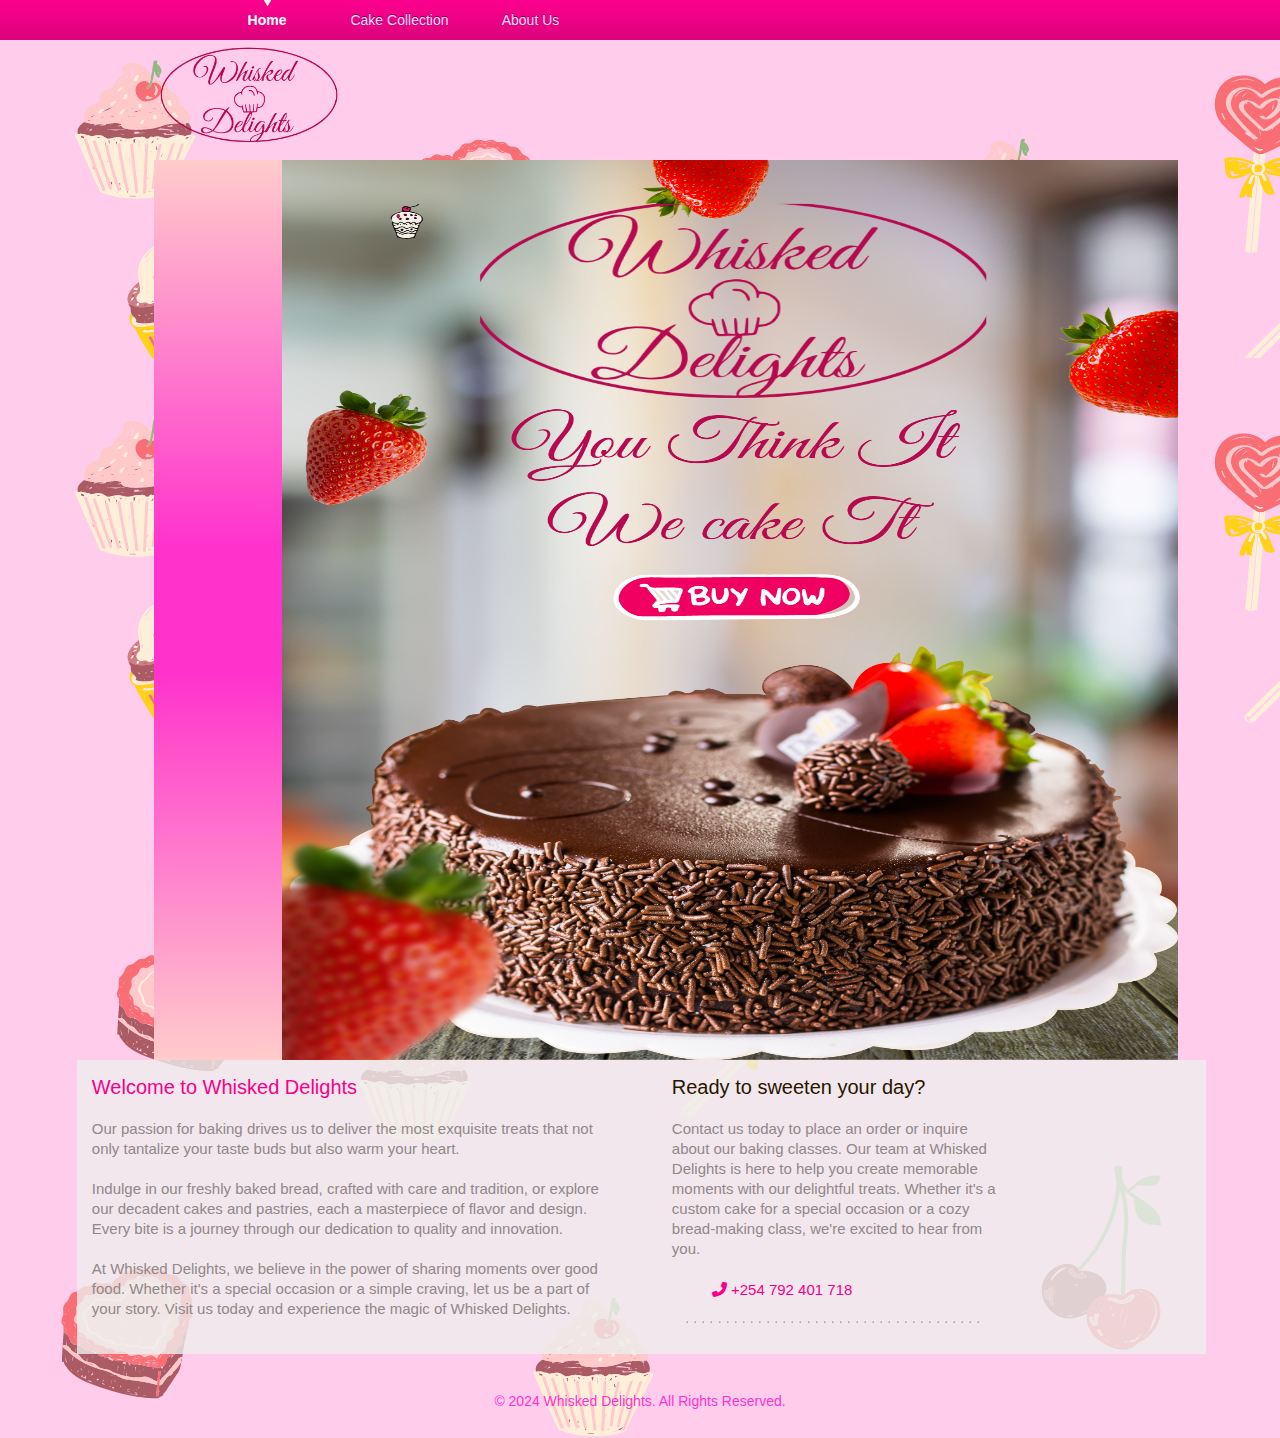
==== index.html @ 44b36c25 "Add files via upload" ====
<!DOCTYPE html>
<html>
	<head>
		<meta http-equiv="Content-Type" content="text/html; charset=utf-8"/>
		<title>Whisked Delights</title>
		<meta name="viewport" content="width=device-width, initial-scale=1.0">
		<meta http-equiv="X-UA-Compatible" content="ie=edge">
		<link href="https://cdn.jsdelivr.net/npm/bootstrap@5.3.3/dist/css/bootstrap.min.css" rel="stylesheet" integrity="sha384-QWTKZyjpPEjISv5WaRU9OFeRpok6YctnYmDr5pNlyT2bRjXh0JMhjY6hW+ALEwIH" crossorigin="anonymous">
		<link rel="shortcut icon" href="images/favicon.png" type="image/x-icon">
		<link rel="stylesheet" href="css/style.css" type="text/css" />
		<link rel="stylesheet" href="https://cdnjs.cloudflare.com/ajax/libs/font-awesome/6.4.0/css/all.min.css">
	</head>
	<body>
		<div class="header">
			<div id="navigation">
				<ul>
					<li class="selected"><a href="">Home</a></li>
					<li><a href="cake collection/">Cake Collection</a></li>
					<li><a href="about/">About Us</a></li>
				</ul>
			</div>
			<div>
				<a href="index.html" id="logo"><img width="70%" src="images/logo sans bg.png" alt="logo"/></a>
			</div>
		</div> 
		<div class="body">
			<div class="featured">
				<div class="gallery">
					<div class="sidebar"></div>
					<a href="cake collection/"><img class="cover" src="images/homepage1.png" alt=""/></a>	
				</div>
			</div>
			<div class="article">
				<div class="first">
					<h3>Welcome to Whisked Delights</h3>
					<p>Our passion for baking drives us to deliver the most exquisite treats that not only tantalize your taste buds but also warm your heart.</p>
        			<p>Indulge in our freshly baked bread, crafted with care and tradition, or explore our decadent cakes and pastries, each a masterpiece of flavor and design. Every bite is a journey through our dedication to quality and innovation.</p>
        			<p>At Whisked Delights, we believe in the power of sharing moments over good food. Whether it's a special occasion or a simple craving, let us be a part of your story. Visit us today and experience the magic of Whisked Delights.</p>
				</div>
				<div class="second">
					<h3>Ready to sweeten your day? </h3>
					<p>Contact us today to place an order or inquire about our baking classes. Our team at Whisked Delights is here to help you create memorable moments with our delightful treats. Whether it's a custom cake for a special occasion or a cozy bread-making class, we're excited to hear from you.</p>
					<a href="tel:+254792401718"><i class="fas fa-phone-alt"></i> +254 792 401 718</a>
				</div>
				
			</div>
		</div>
		<div class="footer">
			<p>&#169; 2024 Whisked Delights. All Rights Reserved.</p>
		</div>
		<script>
			const sidebar = document.querySelector('.sidebar');
			const coverImage = document.querySelector('.cover');

			if (window.innerWidth <= "350px" ) {
				coverImage.src = "images/homepage1Small";
			}
			sidebar.style.height = coverImage.clientHeight + 'px';
			coverImage.addEventListener('load', () => {
                sidebar.style.height = coverImage.clientHeight + 'px';
            });
			coverImage.style.maxHeight = 100 + "vh";
			coverImage.style.width = 70 + "vw";
		</script>
	</body>
</html>
---- css/style.css ----
/* Website template by freewebsitetemplates.com */
/*------------------------- Layout styles ------------------------*/ 
html{
	background:url(../images/Pink\ Colorfull\ Creative\ Cupcake\ Illustration\ Phone\ Wallpaper.png) repeat-x;
}
body{
	min-height: 100vh;
	margin: 0;
	background:url(../images/Pink\ Colorfull\ Creative\ Cupcake\ Illustration\ Phone\ Wallpaper.png) repeat-x left bottom;
}
p a{
	text-decoration:underline;
	color: #8B8B8B;
}

/*-------------------------	Header --------------------------*/
.header{
	width:auto;
	margin:0 auto;
}
.header div{
	width:960px;
	margin:0 auto;
	overflow:hidden;
	position:relative;
}
.header div a#logo{
	display:block;
	height:110px;
	width:254px;
	float:left;
}
.header div a#logo img{
	border:0;
}
.header div div.navigation{
	float:right;
	overflow:hidden;
	height:30px;
	width:auto;
	margin:0;
}
.header div div.navigation ul.first{
	background:url(../images/bg-top-navigation-left.png) no-repeat;
	height:30px;
	padding:0 0 0 21px;
}
.header div div.navigation ul.first li{
	background:url(../images/bg-top-navigation.png);
}
.header div div.navigation ul li.first a{
	border:0;
}
.header div div.navigation ul{
	list-style:none;
	padding:0;
	margin:0;
	float:left;
}
.header div div.navigation ul li{
	float:left;
	background:url(../images/bg-top-navigation2.png);
	height:30px;
}
.header div div.navigation ul li a:hover,.header div div.navigation ul.first li.selected a,
.body .content div.blog div.paging ul li a:hover,.header div div.navigation ul li.selected a{
	color:#ef0288;
}
.header div div.navigation ul li a{
	text-decoration:none;
	color:#721c49;
	font-family:arial;
	font-size:14px;
	text-shadow: 0 1px 0 #fff;
	border-width: 1px;
	border-style: none none none solid;
	border-color:#fff;
	height:30px;
	display:inline-block;
	line-height:30px;
	padding: 0 10px;
}

.header div#navigation{
	height:40px;
	background:url(../images/bg-navigation.gif) repeat-x;
	width:auto;
}
.header div#navigation ul{
	list-style:none;
	margin:0 auto;
	padding:0 20px;
	width:920px;
	overflow:hidden;
}
.header div#navigation ul li{
	float:left;
	width:131px;
	text-align:center;
}
.header div#navigation ul li.selected a{
	font-weight:bold;
	color:#fff;
	text-shadow:none;
}
.header div#navigation ul li.selected{
	background:url(../images/bg-menu-selected.gif) no-repeat center top;
	width:134px;
}
.header div#navigation ul li a{
	font-family: arial;
	color:#fcddf9;
	text-shadow: 0 -1px 0 #920052;
	font-size:14px;
	text-decoration:none;
	line-height:40px;
	font-weight: normal;
}
.header div#navigation ul li a:hover{
	color:#fff;
	font-weight:bold;
	text-shadow:none;
}

/*-------------------------	Body --------------------------*/
.body{
	margin:10px 10px 0px 6vw;
	height:auto;
	position:relative;
}
.body .featured{
	overflow:hidden;
}
.body .featured a{
	float:left;
	margin:0 10px 0 0;
	display:block;
}
.body div.article{
	width:auto;
	margin-right: 5vw;
	padding: 5vh 10vw;
	font-family:arial;
	background:url(../images/bg-footer.png);
	overflow:hidden;
	height:1%;
	clear:both;
}
.body div.article div.first{
	width:525px;
	margin:0 55px 0 0;
	background:none;
	padding:0;
}
.body div.article div.first p a{
	text-decoration:underline;
	color:#f6008a;
	background:none;
	padding:0;
	margin:0;
	display:inline-block;
}

.body div.article div.first h3{
	color:#f6008a;
}
.body div.article div h3{
	color:#2a1500;
	font-size:20px;
	font-weight:normal;
	margin:0;
}
.body div.article div p{
	margin: 20px 0;
	font-size:15px;
	color:#918889;
	line-height:20px;
}
.body div.article div h4{
	color:#2f1307;
	font-size:20px;
	font-weight:normal;
	margin:0;
}
.body div.article div a{
	color:#f6008a;
	text-decoration:none;
	padding:0 0 0 20px;
	font-size: 15px;
	margin:0 0 0 20px;
	display:block;
}
.body div.article{
	width:auto;
	padding:15px;
	font-family:arial;
	background:url(../images/bg-footer.png);
	overflow:hidden;
	height:1%;
	clear:both;
}
.body div.article div.first{
	width:525px;
	margin:0 55px 0 0;
	background:none;
	padding:0;
}
.body div.article div.first p a{
	text-decoration:underline;
	color:#f6008a;
	background:none;
	padding:0;
	margin:0;
	display:inline-block;
}
.body div.article div{
	float:left;
	width:325px;
	background:url(../images/separator-dotted.gif) no-repeat center bottom;
	padding: 0 0 21px 0;
}
.body div.article div.first h3{
	color:#f6008a;
}
.body div.article div h3{
	color:#2a1500;
	font-size:20px;
	font-weight:normal;
	margin:0;
}
.body div.article div p{
	margin: 20px 0;
	font-size:15px;
	color:#918889;
	line-height:20px;
}
.body div.article div h4{
	color:#2f1307;
	font-size:20px;
	font-weight:normal;
	margin:0;
}
.body div.article div a{
	background:url(../images/icons.gif) no-repeat left 3px;
	color:#f6008a;
	text-decoration:none;
	padding:0 0 0 20px;
	font-size:15px;
	margin:0 0 0 20px;
	display:block;
}
.body .content{
	float:left;
}
.body .content .figure{
	height:260px;
	margin:0 0 20px 0;
}
.body .content .products{
	margin:0 0 24px;
	background:url(../images/bg-content.png);
}

.body .content .products ul{
	width: 70vw;
	margin:22px 0 0;
	padding:0;
	list-style:none;
	overflow:hidden;
}
.body .content .products ul li{
	width:170px;
	float:left;
	margin:0 0 0 34px;
	text-align: center;
}
.body .content .products ul li img{
	border:0;
	float: center;
}
.body .content .products ul li a img:hover{
	filter:alpha(opacity=80);
	opacity:0.8;
}
.body .content .products ul li h4{
	margin:5px 0 0;
	text-transform:uppercase;
	color:#f6008a;
	font-family:arial;
	font-size:14px;
	font-weight:normal;
}
.body .content .products ul li p{
	margin:0;
	color:#b2a7ab;
	font-family:arial;
	font-size:13px;
}
body .sidebar {
	background-image: linear-gradient(to bottom, #ffcccb, #ff99cc, #ff66cc, #ff33cc, #ff33cc,#ff66cc, #ff99cc, #ffcccb);
	margin-left: 6vw;
	width: 10vw;
}
.sidebar {
	float: left;
	background-image: linear-gradient(to bottom, #ffcccb, #ff99cc, #ff66cc, #ff33cc, #ff33cc,#ff66cc, #ff99cc, #ffcccb);
	width: 10vw;
}
.body .content div.about{
	width:730px;
	background:url(../images/bg-content.png);
	padding:20px 30px 50px;
}
.body .content div.about h2,.body .content div.news h2{
	margin:0 0 20px;
	font-family:arial;
	font-size:30px;
	color:#F6008A;
	font-weight:normal;
}
.body .content div.about p{
	margin:0 0 40px;
	line-height:24px;
	font-family:arial;
	color:#89776B;
	font-size: 15px;
}
.body .content div.news p{
	margin:0 0 20px;
	line-height:24px;
	font-family:arial;
	color:#89776B;
	font-size:13px;
}
.body .content div.about p a,.body .content div.news p a{
	color:#f6008a;
}
/*-------------------------	Footer --------------------------*/
.footer{
	padding:37px 0 10px;
}
.footer p{
	font-family:arial;
	font-size:14px;
	color: #ff33cc;
	text-align:center;
}

@media (max-width: 1100px) {
	html {
		overflow-x: hidden;
		background:url(../images/Pink\ Colorfull\ Creative\ Cupcake\ Illustration\ Phone\ Wallpaper.png) repeat-y;
	}
	body {
		display: flex;
		flex-direction: column;
		justify-content: center;
		overflow-x: hidden;
		background:url(../images/Pink\ Colorfull\ Creative\ Cupcake\ Illustration\ Phone\ Wallpaper.png) repeat-y;
	}
	.content .products {
		width: 90vw;
	}
	
	.body .content .products ul{
		width: 90vw;
		margin:22px 0 0;
		padding:0;
		list-style:none;
		overflow:hidden;
	}
	.header div#navigation ul {
		list-style:none;
		float: left;
		padding:0;
		width:1000px;
		overflow:hidden;
	}
	.header div#navigation ul li{
		float:left;
		width:100px;
		text-align:center;
	}
	.header div#navigation ul li{
		list-style:none;
		float: left;
	}
	
	.content .products ul img {
		width: 100%;
	}

	.sidebar {
		display: none;
	}
	.content {
		width: 100vw;
	}
	.body .content div.about{
		width: 90.5vw;
		background:url(../images/bg-content.png);
		padding:20px 30px 50px;
	}
	.article {
		display: flex;
		flex-direction: column;
		justify-content: center;
	}
	.body div.article{
		width:auto;
		margin-right: 2vw;
		padding: 5vh 5vw;
	}
	.body div.article div{
		width:260px;
		background:url(../images/separator-dotted.gif) no-repeat center bottom;
		padding: 0;
	}
	.cover {
		background-image: url(/images/Pink\ Modern\ Creative\ Cake\ Promotion\ Poster\ -\ Small.png);
		display: flex;
		width: 79vw;
	}

	.body div.article div h3{
		width: 80vw;
		color:#2a1500;
		font-size:20px;
		font-weight:normal;
		margin:0;
		text-align: center;
	}
	.article div p{
		float: none;
		text-align: center;
		width: 80vw;
		margin: 0 auto;
	}
}
@media (max-width: 500px) {
	html {
		overflow-x: hidden;
		background:url(../images/Pink\ Colorfull\ Creative\ Cupcake\ Illustration\ Phone\ Wallpaper.png) repeat-y;
	}
	body {
		display: flex;
		flex-direction: column;
		justify-content: center;
		overflow-x: hidden;
		background:url(../images/Pink\ Colorfull\ Creative\ Cupcake\ Illustration\ Phone\ Wallpaper.png) repeat-y;
	}
	.content .products {
		width: 90vw;
	}
	.header div#navigation ul {
		list-style:none;
		float: left;
		padding:0;
		width:1000px;
		overflow:hidden;
	}
	.header div#navigation ul li{
		float:left;
		width:100px;
		text-align:center;
	}
	.header div#navigation ul li{
		list-style:none;
		float: left;
	}
	
	.content .products ul img {
		width: 100%;
	}

	.sidebar {
		display: none;
	}
	.content {
		width: 100vw;
	}
	.content .products ul {
		display: flex;
		width: 90%;
		flex-direction: column;
		align-items: center;
		justify-content: center;
	}
	.body .content div.about{
		width: 90.5vw;
		background:url(../images/bg-content.png);
		padding:20px 30px 50px;
	}
	.article {
		display: flex;
		flex-direction: column;
		justify-content: center;
	}
	.body div.article{
		width:auto;
		margin-right: 2vw;
		padding: 5vh 5vw;
	}
	.body div.article div{
		width:260px;
		background:url(../images/separator-dotted.gif) no-repeat center bottom;
		padding: 0;
	}
	.cover {
		background-image: url(/images/Pink\ Modern\ Creative\ Cake\ Promotion\ Poster\ -\ Small.png);
		display: flex;
		width: 79vw;
	}
	.article div p{
		float: none;
		text-align: center;
		width: 80vw;
		margin: 0 auto;
	}
}
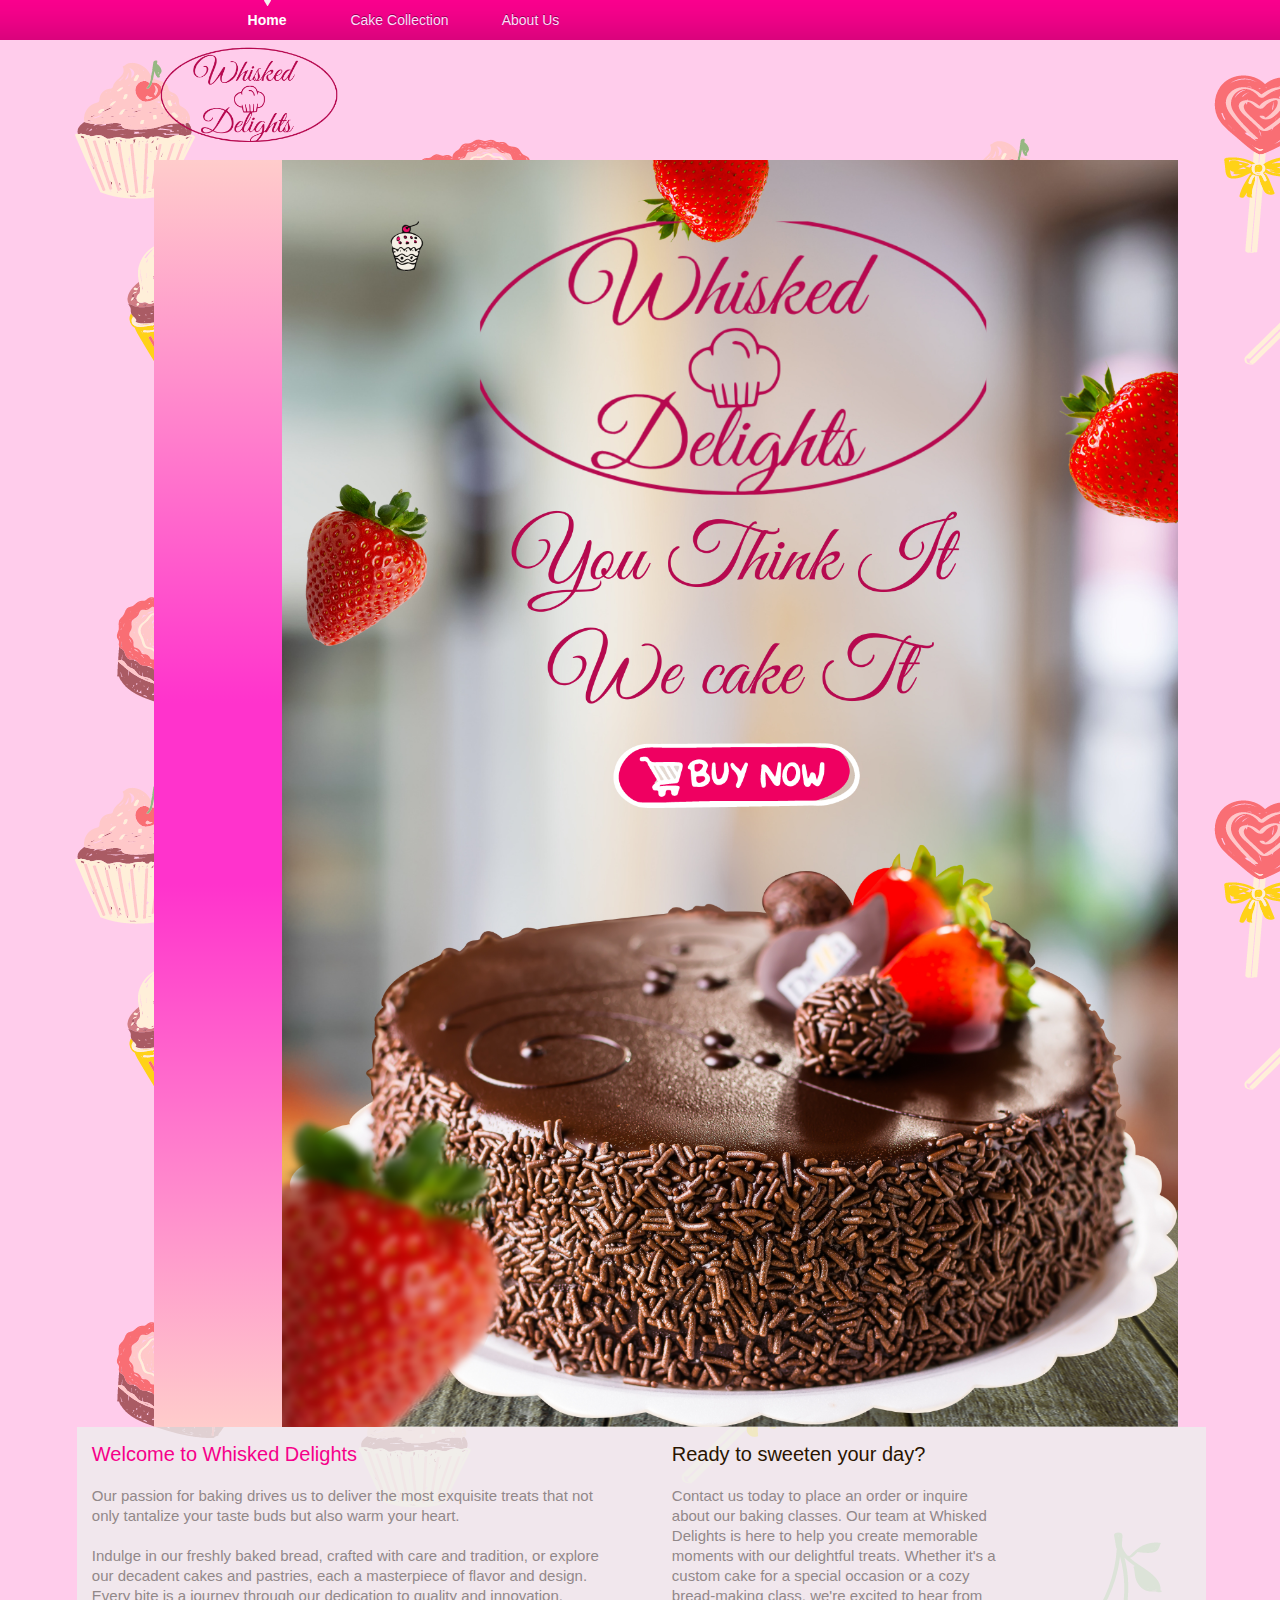
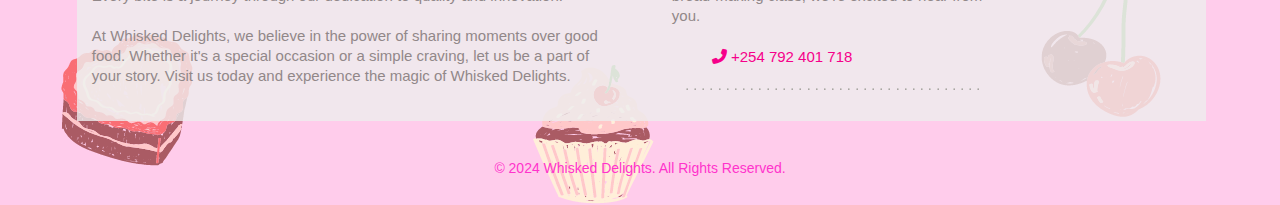
==== commit 7bd04869: "Update index.html" ====
--- a/index.html
+++ b/index.html
@@ -59,7 +59,7 @@
 			coverImage.addEventListener('load', () => {
                 sidebar.style.height = coverImage.clientHeight + 'px';
             });
-			coverImage.style.maxHeight = 100 + "vh";
+		
 			coverImage.style.width = 70 + "vw";
 		</script>
 	</body>
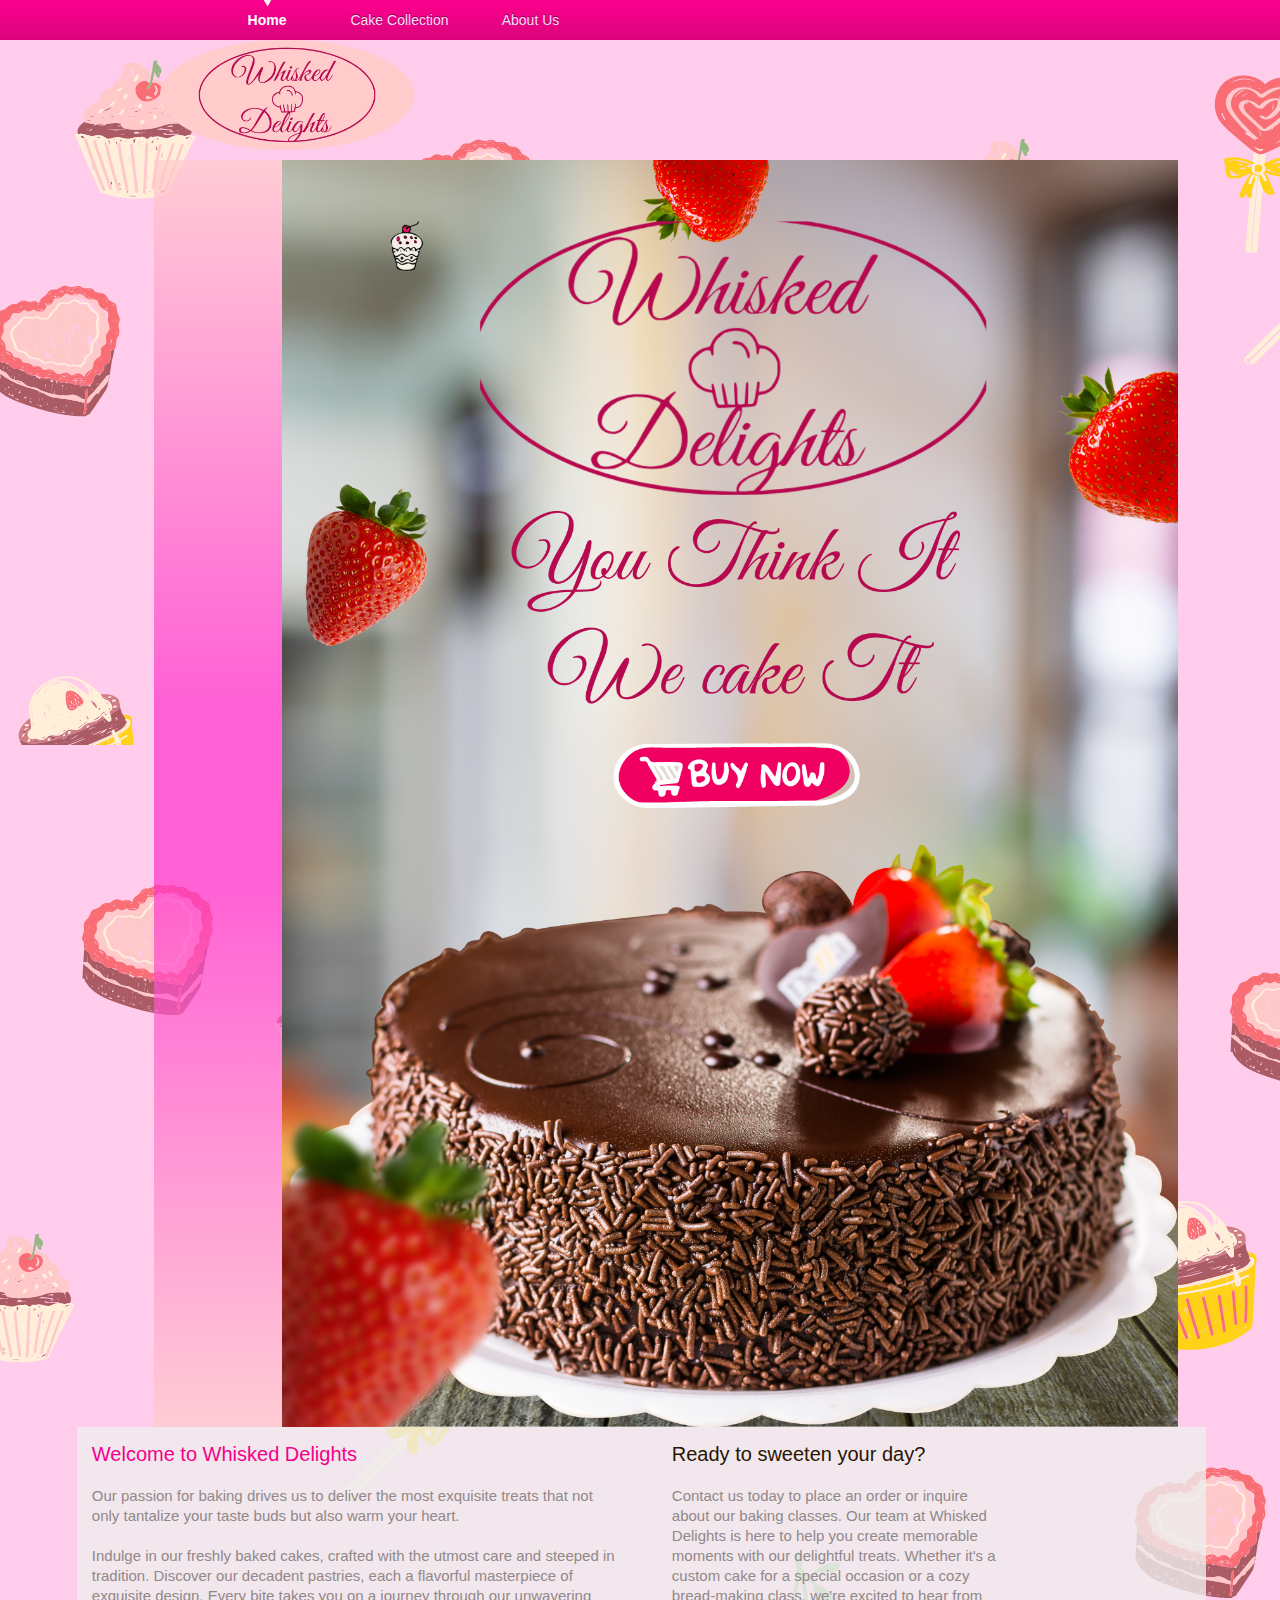
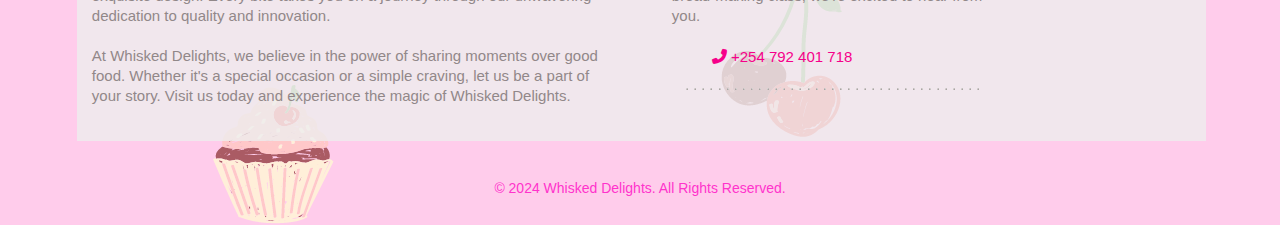
==== commit c7a5d97a: "Update index.html" ====
--- a/index.html
+++ b/index.html
@@ -34,7 +34,7 @@
 				<div class="first">
 					<h3>Welcome to Whisked Delights</h3>
 					<p>Our passion for baking drives us to deliver the most exquisite treats that not only tantalize your taste buds but also warm your heart.</p>
-        			<p>Indulge in our freshly baked bread, crafted with care and tradition, or explore our decadent cakes and pastries, each a masterpiece of flavor and design. Every bite is a journey through our dedication to quality and innovation.</p>
+        			<p>Indulge in our freshly baked cakes, crafted with the utmost care and steeped in tradition. Discover our decadent pastries, each a flavorful masterpiece of exquisite design. Every bite takes you on a journey through our unwavering dedication to quality and innovation.</p>
         			<p>At Whisked Delights, we believe in the power of sharing moments over good food. Whether it's a special occasion or a simple craving, let us be a part of your story. Visit us today and experience the magic of Whisked Delights.</p>
 				</div>
 				<div class="second">
--- a/css/style.css
+++ b/css/style.css
@@ -6,7 +6,7 @@
 body{
 	min-height: 100vh;
 	margin: 0;
-	background:url(../images/Pink\ Colorfull\ Creative\ Cupcake\ Illustration\ Phone\ Wallpaper.png) repeat-x left bottom;
+	background:url(../images/Pink\ Colorfull\ Creative\ Cupcake\ Illustration\ Phone\ Wallpaper.png) repeat-x bottom;
 }
 p a{
 	text-decoration:underline;
@@ -28,10 +28,12 @@
 	display:block;
 	height:110px;
 	width:254px;
-	float:left;
+	background: #ffcccb;
+	border-radius: 50%;
 }
 .header div a#logo img{
 	border:0;
+	margin-left: 15%;
 }
 .header div div.navigation{
 	float:right;
@@ -305,6 +307,7 @@
 	float: left;
 	background-image: linear-gradient(to bottom, #ffcccb, #ff99cc, #ff66cc, #ff33cc, #ff33cc,#ff66cc, #ff99cc, #ffcccb);
 	width: 10vw;
+	opacity: 70%;
 }
 .body .content div.about{
 	width:730px;
@@ -345,11 +348,19 @@
 	color: #ff33cc;
 	text-align:center;
 }
-
-@media (max-width: 1100px) {
+@media (min-width:2000px) {
+	html {
+		background-size: cover;
+		font-size: 3 rem;
+	}
+}
+@media (max-width: 1100px) and (min-width: 500px) {
 	html {
 		overflow-x: hidden;
 		background:url(../images/Pink\ Colorfull\ Creative\ Cupcake\ Illustration\ Phone\ Wallpaper.png) repeat-y;
+	}
+	.cover {
+		margin: 0 10vw;
 	}
 	body {
 		display: flex;
@@ -509,6 +520,7 @@
 	.cover {
 		background-image: url(/images/Pink\ Modern\ Creative\ Cake\ Promotion\ Poster\ -\ Small.png);
 		display: flex;
+		margin: 0 10vw;
 		width: 79vw;
 	}
 	.article div p{
@@ -517,4 +529,4 @@
 		width: 80vw;
 		margin: 0 auto;
 	}
-}+}
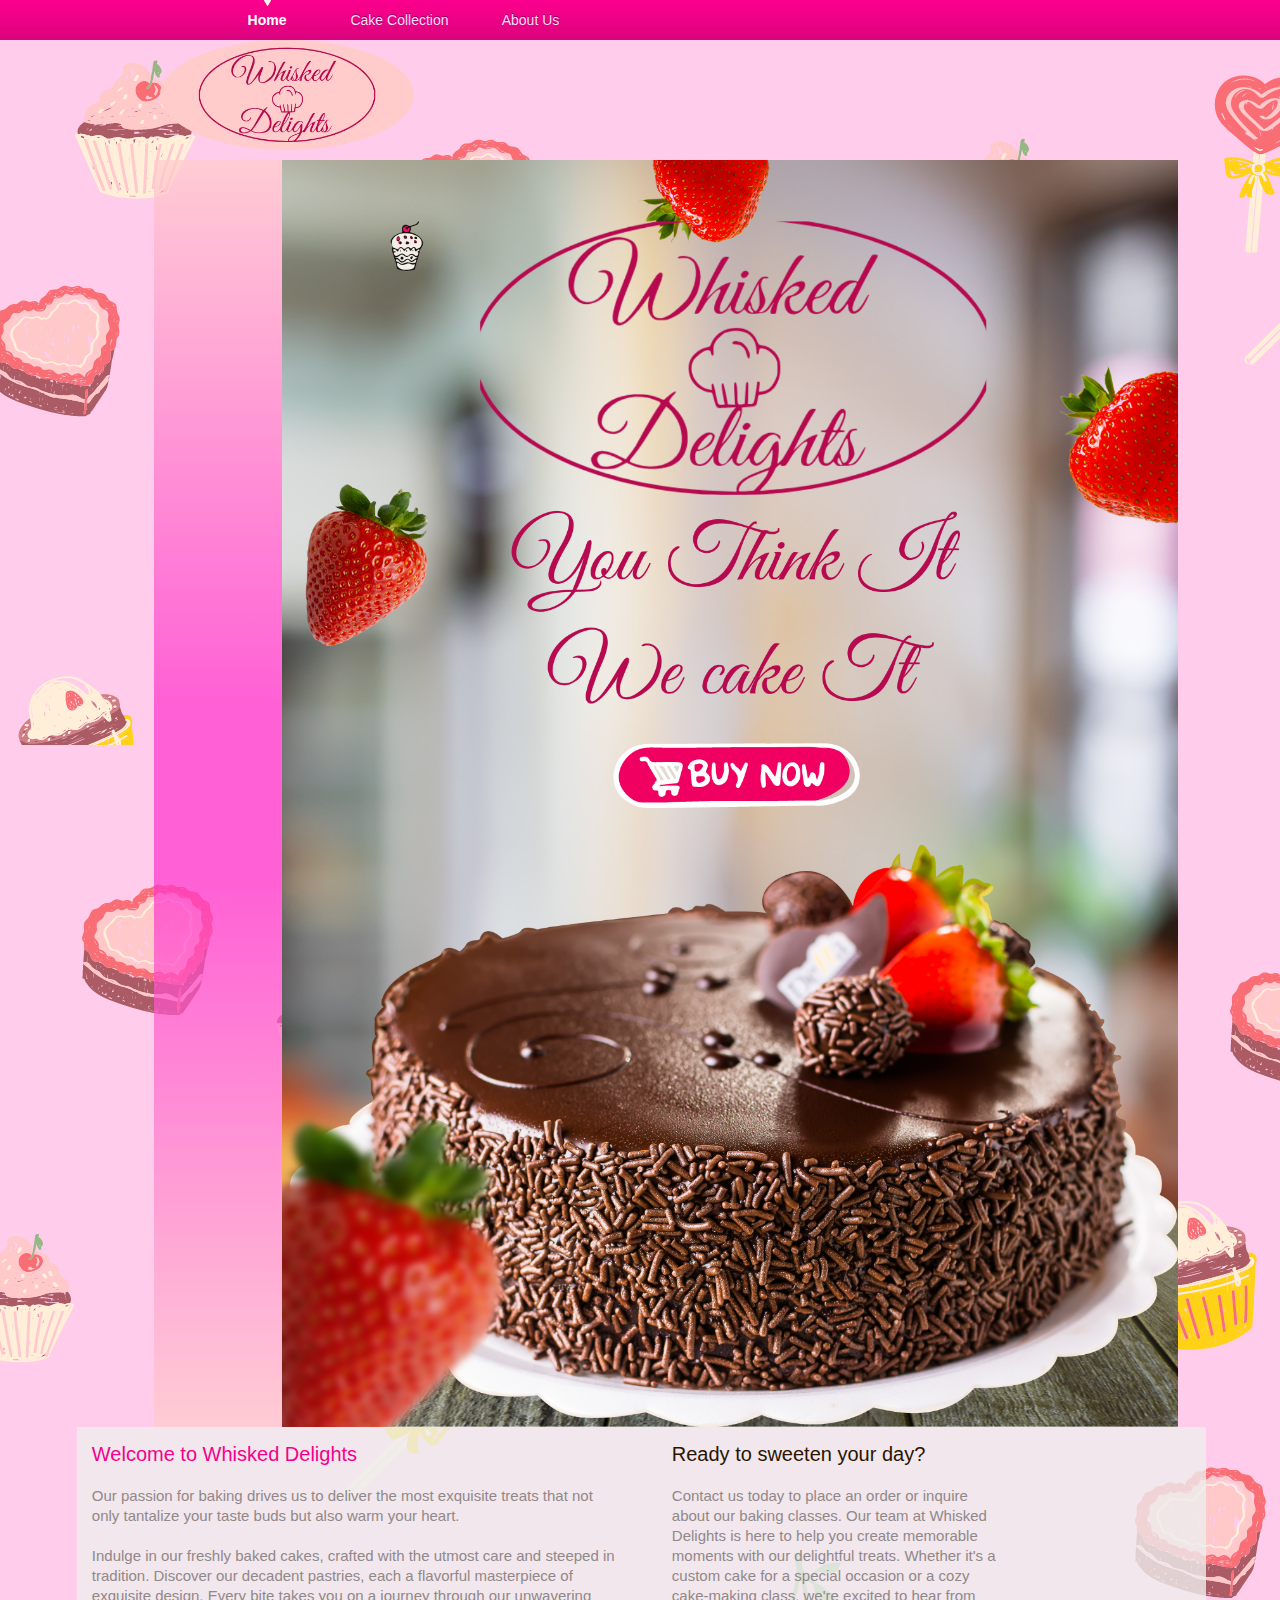
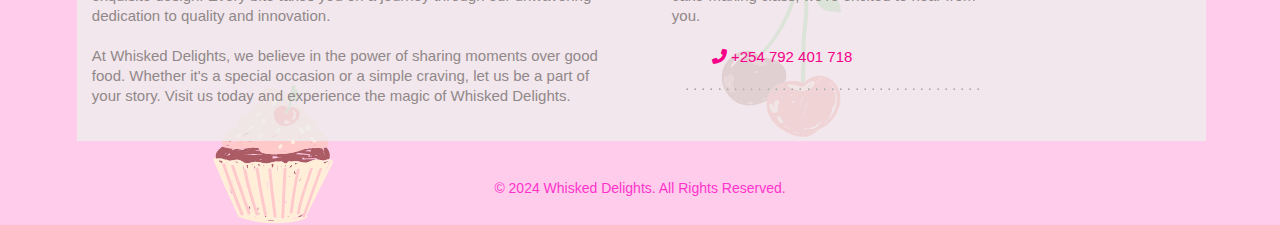
==== commit 53aa47c3: "Update index.html" ====
--- a/index.html
+++ b/index.html
@@ -39,7 +39,7 @@
 				</div>
 				<div class="second">
 					<h3>Ready to sweeten your day? </h3>
-					<p>Contact us today to place an order or inquire about our baking classes. Our team at Whisked Delights is here to help you create memorable moments with our delightful treats. Whether it's a custom cake for a special occasion or a cozy bread-making class, we're excited to hear from you.</p>
+					<p>Contact us today to place an order or inquire about our baking classes. Our team at Whisked Delights is here to help you create memorable moments with our delightful treats. Whether it's a custom cake for a special occasion or a cozy cake-making class, we're excited to hear from you.</p>
 					<a href="tel:+254792401718"><i class="fas fa-phone-alt"></i> +254 792 401 718</a>
 				</div>
 				
